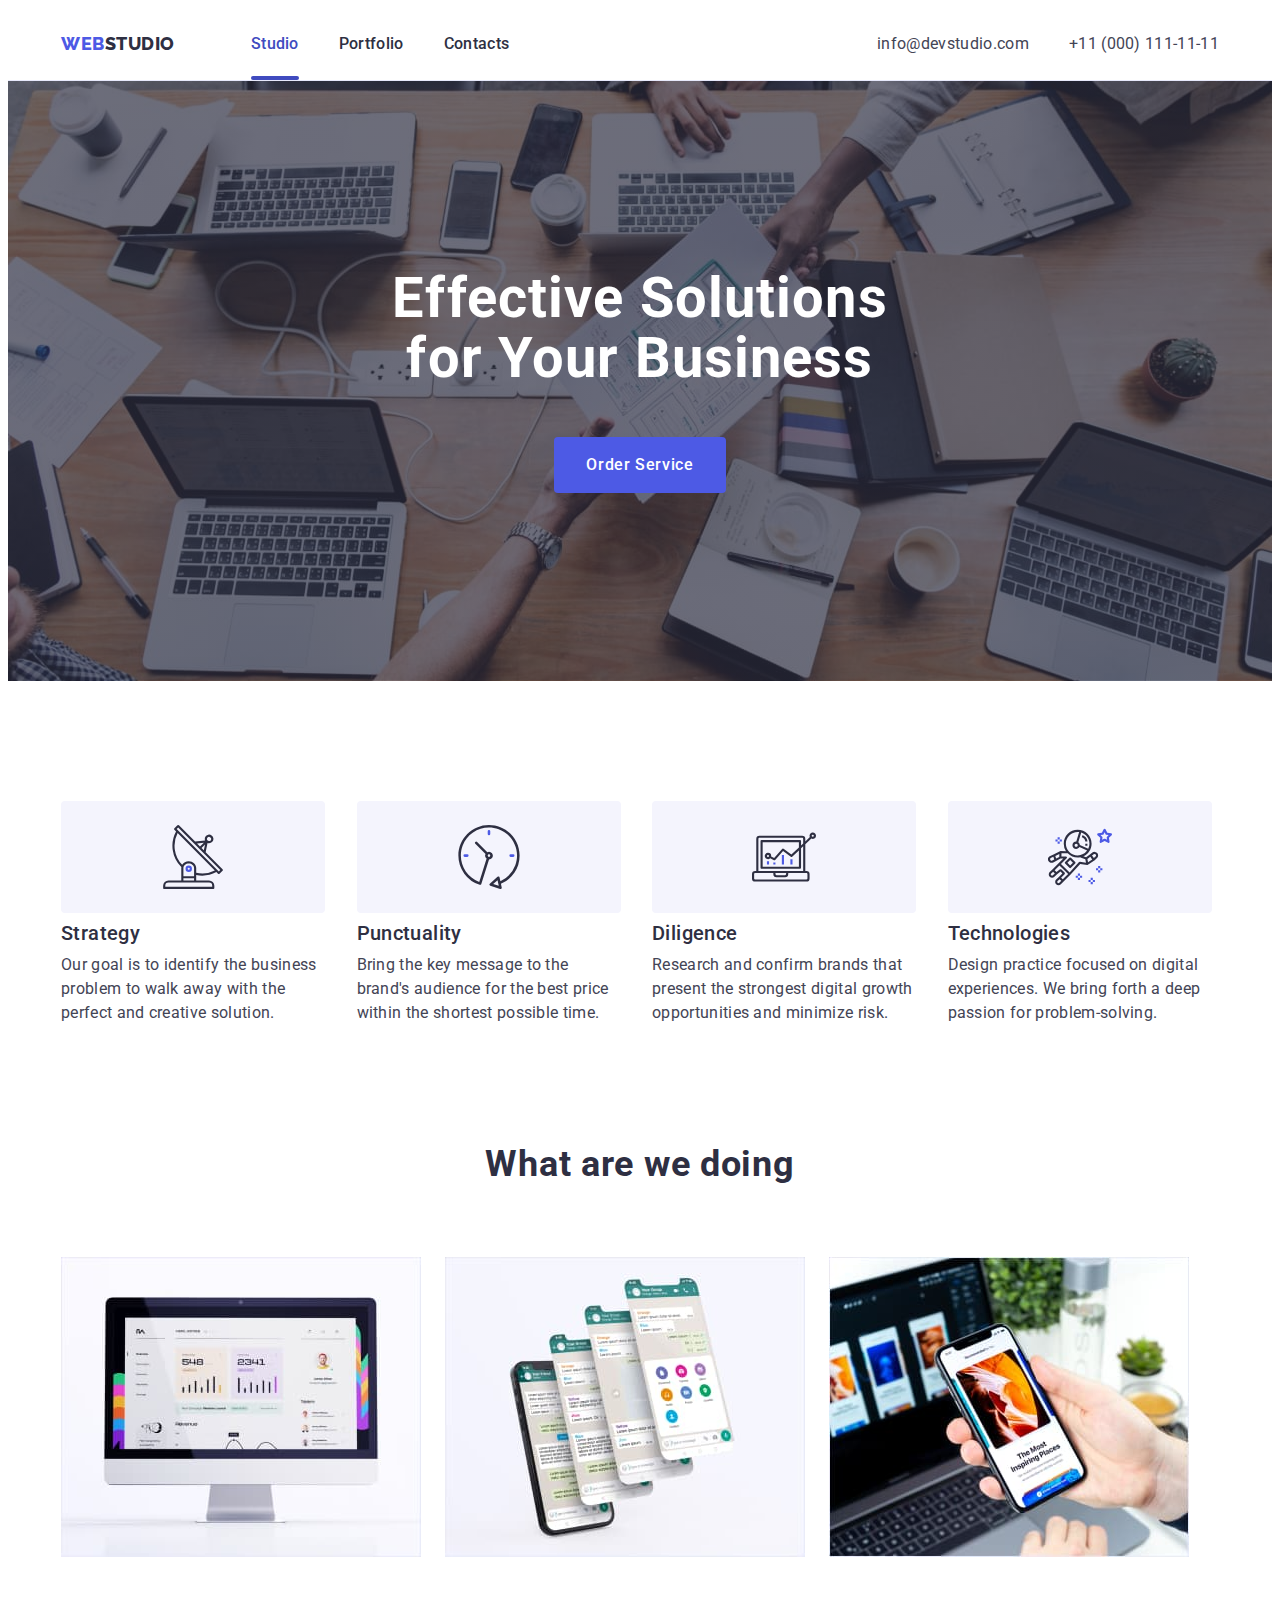
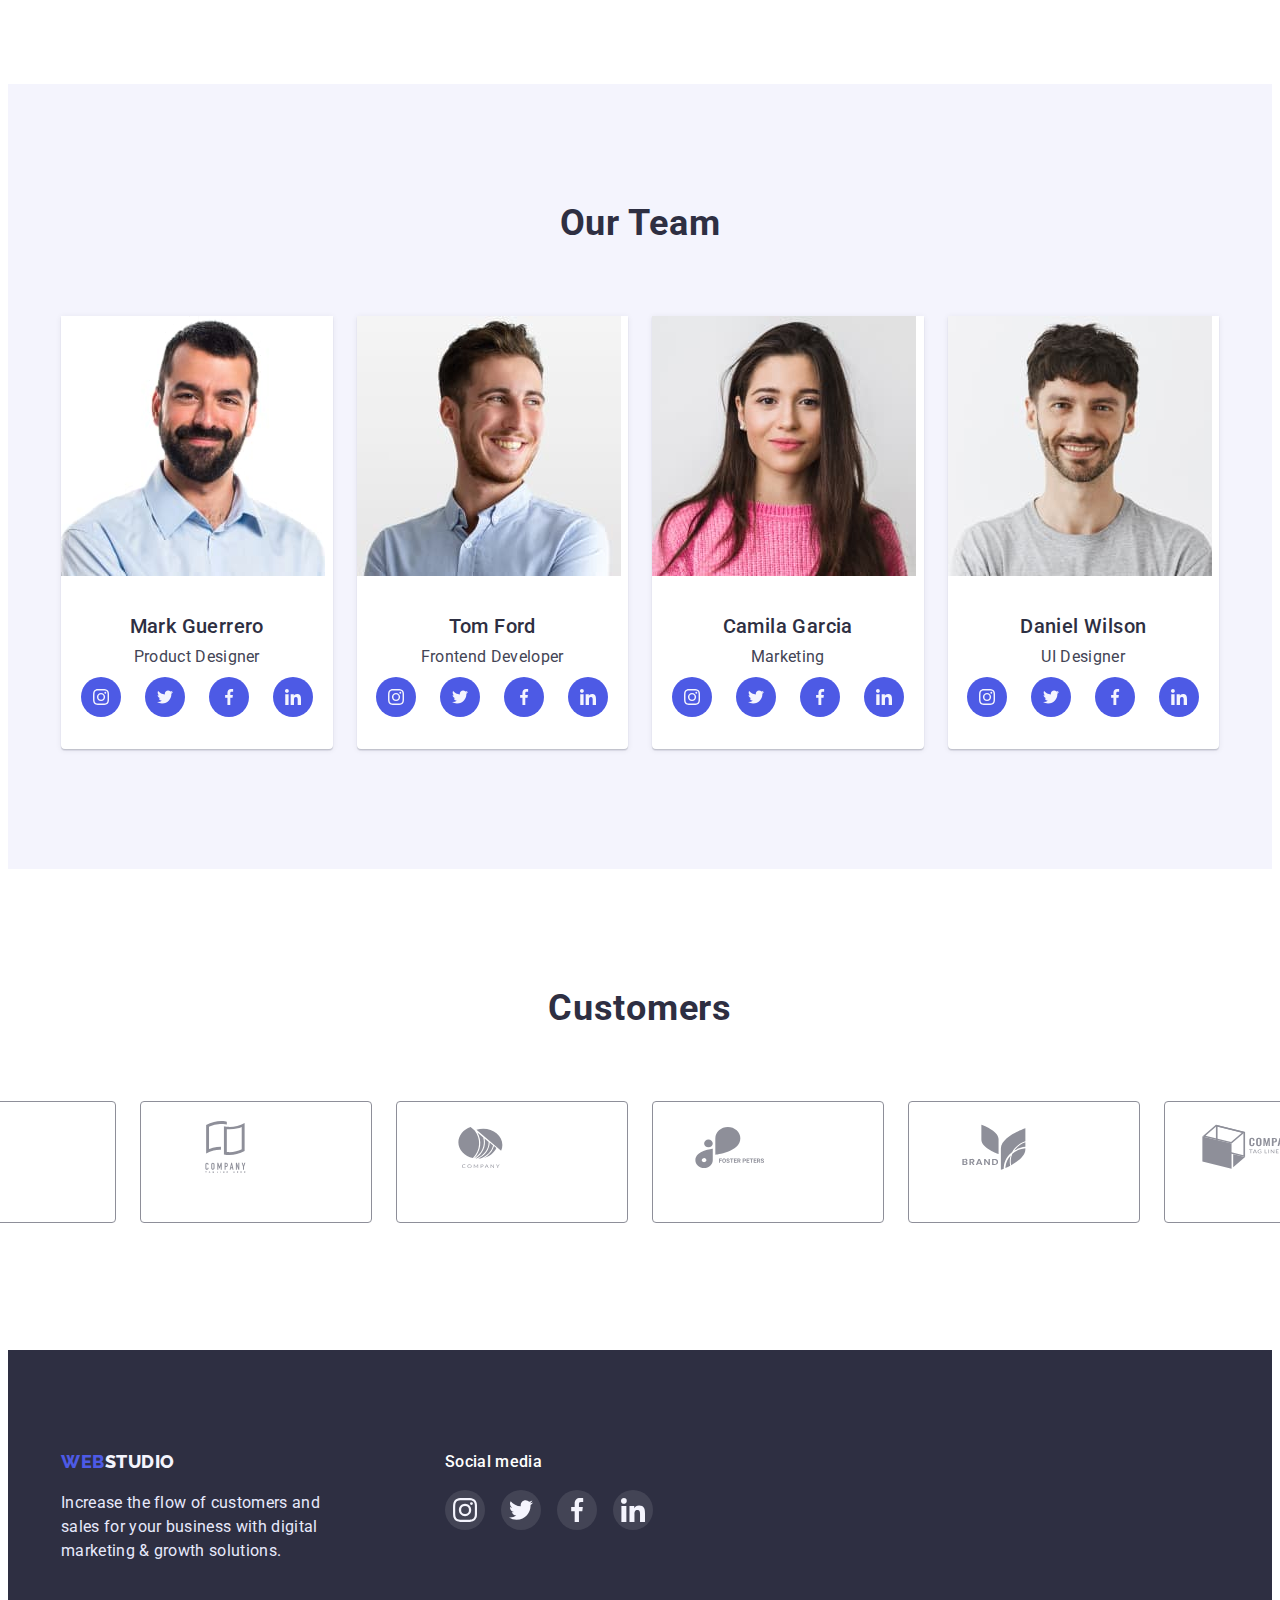
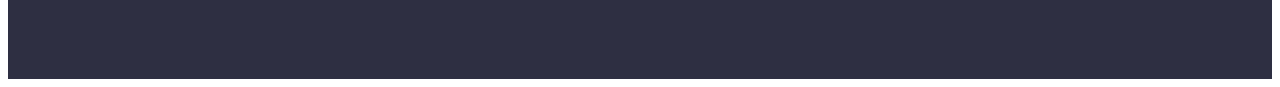
==== index.html @ 931ef860 "Initial commit" ====
<!DOCTYPE html>
<html lang="en">
<head>
    <meta charset="UTF-8">
    <meta http-equiv="X-UA-Compatible" content="IE=edge">
    <meta name="viewport" content="width=device-width, initial-scale=1.0">
    <title>WebStudio</title>
    <link rel="preconnect" href="https://fonts.googleapis.com">
    <link rel="preconnect" href="https://fonts.gstatic.com" crossorigin>
    <link href="https://fonts.googleapis.com/css2?family=Raleway:wght@700&family=Roboto:wght@400;500;700;900&display=swap" rel="stylesheet">
    <link rel="stylesheet" href="https://cdnjs.cloudflare.com/ajax/libs/modern-normalize/1.1.0/modern-normalize.min.css"
        integrity="sha512-wpPYUAdjBVSE4KJnH1VR1HeZfpl1ub8YT/NKx4PuQ5NmX2tKuGu6U/JRp5y+Y8XG2tV+wKQpNHVUX03MfMFn9Q=="
        crossorigin="anonymous" referrerpolicy="no-referrer" />
    <link rel="stylesheet" href="./css/styles.css">
</head>
<body>
    <header class="page-header">
        <div class="conteiner">
            <div class="header-conteiner">
                <nav class="header-nav">
                    <a href="./index.html" class="logo-first">WEB<span class="logo-second">STUDIO</span></a>
                    <ul class="navigation">
                        <li><a href="index.html" class="link current">Studio</a></li>
                        <li><a href="portfolio.html" class="link">Portfolio</a></li>
                        <li><a href="" class="link">Contacts</a></li>
                    </ul>
                </nav>
                <address>
                    <ul class="page-addres">
                        <li>
                            <a class="mail" href="mailto:info@devstudio.com" class="link"> info@devstudio.com </a>
                        </li>
                        <li>
                            <a class="mail" href="tel:+110001111111" class="link"> +11 (000) 111-11-11 </a>
                        </li>
                    </ul>
                </address>
            </div>
        </div>
    </header>
    <main>
        <section class="hero-image">
            <div class="conteiner">
                <div class="hero-conteiner">
                    <h1 class="page-logo"> Effective Solutions for Your Business </h1>
                    <button type="button" data-modal-open class="button-service"> Order Service </button>
                </div>
            </div>
        </section>
        <section class="section">
            <div class="conteiner">
                <h2 class="visually-hidden">Strategy</h2>
                <ul class="secondary-conteiner">
                    <li class="li-conteiner">
                        <div class="advantages-list">
                            <svg class="advantages-icon">
                                <use href="./images/icons.svg#icon-antenna"></use>
                            </svg>
                        </div>
                        <h3 class="text-s-too">Strategy</h3>
                        <p class="section-too-p">
                            Our goal is to identify the business problem to walk away with the perfect and creative solution.
                        </p>
                    </li>
                    <li class="li-conteiner">
                        <div class="advantages-list">
                            <svg class="advantages-icon">
                                <use href="./images/icons.svg#icon-clock"></use>
                            </svg>
                        </div>
                        <h3 class="text-s-too">Punctuality</h3>
                        <p class="section-too-p">
                            Bring the key message to the brand's audience for the best price within the shortest possible time.
                        </p>
                    </li>
                    <li class="li-conteiner">
                        <div class="advantages-list">
                            <svg class="advantages-icon">
                                <use href="./images/icons.svg#icon-diagram"></use>
                            </svg>
                        </div>
                        <h3 class="text-s-too">Diligence</h3>
                        <p class="section-too-p">
                            Research and confirm brands that present the strongest digital growth opportunities and minimize risk.
                        </p>
                    </li>
                    <li class="li-conteiner">
                        <div class="advantages-list">
                            <svg class="advantages-icon">
                                <use href="./images/icons.svg#icon-astronaut"></use>
                            </svg>
                        </div>
                        <h3 class="text-s-too">Technologies</h3>
                        <p class="section-too-p">
                            Design practice focused on digital experiences. We bring forth a deep passion for problem-solving.
                        </p>
                    </li>
                </ul>
            </div>
        </section>


        <section class="section padding-top-non">
            <div class="conteiner">
                <h2 class="page-waw-doing">What are we doing</h2>
                <ul class="foto-section">
                    <li class="img-sl"><img src="./images/img1.jpg" alt="computer" width="360" height="300"></li>
                    <li class="img-sl"><img src="./images/img2.jpg" alt="mobile software" width="360" height="300"></li>
                    <li class="img-sl"><img src="./images/img3.jpg" alt="smartfhone" width="360" height="300"></li>
                </ul>
            </div>
        </section>
        <section class="section pouring">
            <div class="conteiner">
                <h2 class="team">Our Team</h2>
                <ul class="team-conteiner">
                    <li class="team-item">
                        <img class="foto-tim-main-m" src="./images/img4.jpg" alt="Mark Guerrero" width="264" height="260">
                        <div class="employee">
                            <h3 class="piple">Mark Guerrero</h3>
                            <p class="paragraf-p">Product Designer</p>
                            <ul class="socials-lisst">
                                <li class="socials-item"><a class="socials-link" href="#"><svg class="socials-icon">
                                            <use href="./images/icons.svg#icon-instagram"></use>
                                        </svg></a></li>
                                <li class="socials-item"><a class="socials-link" href="#"><svg class="socials-icon">
                                            <use href="./images/icons.svg#icon-twitter"></use>
                                        </svg></a></li>
                                <li class="socials-item"><a class="socials-link" href="#"><svg class="socials-icon">
                                            <use href="./images/icons.svg#icon-facebook"></use>
                                        </svg></a></li>
                                <li class="socials-item"><a class="socials-link" href="#"><svg class="socials-icon">
                                            <use href="./images/icons.svg#icon-linkedin"></use>
                                        </svg></a></li>
                            </ul>
                        </div>
                    </li>
                    <li class="team-item">
                        <img class="foto-tim-main-m" src="./images/img5.jpg" alt="Tom Ford" width="264" height="260">
                        <div class="employee">
                            <h3 class="piple">Tom Ford</h3>
                            <p class="paragraf-p">Frontend Developer</p>
                            <ul class="socials-lisst">
                                <li class="socials-item"><a class="socials-link" href="#"><svg class="socials-icon">
                                            <use href="./images/icons.svg#icon-instagram"></use>
                                        </svg></a></li>
                                <li class="socials-item"><a class="socials-link" href="#"><svg class="socials-icon">
                                            <use href="./images/icons.svg#icon-twitter"></use>
                                        </svg></a></li>
                                <li class="socials-item"><a class="socials-link" href="#"><svg class="socials-icon">
                                            <use href="./images/icons.svg#icon-facebook"></use>
                                        </svg></a></li>
                                <li class="socials-item"><a class="socials-link" href="#"><svg class="socials-icon">
                                            <use href="./images/icons.svg#icon-linkedin"></use>
                                        </svg></a></li>
                            </ul>
                        </div>
                    </li>
                    <li class="team-item">
                        <img class="foto-tim-main-m" src="./images/img6.jpg" alt="Camila Garcia" width="264" height="260">
                        <div class="employee">
                            <h3 class="piple">Camila Garcia</h3>
                            <p class="paragraf-p">Marketing</p>
                            <ul class="socials-lisst">
                                <li class="socials-item"><a class="socials-link" href="#"><svg class="socials-icon">
                                            <use href="./images/icons.svg#icon-instagram"></use>
                                        </svg></a></li>
                                <li class="socials-item"><a class="socials-link" href="#"><svg class="socials-icon">
                                            <use href="./images/icons.svg#icon-twitter"></use>
                                        </svg></a></li>
                                <li class="socials-item"><a class="socials-link" href="#"><svg class="socials-icon">
                                            <use href="./images/icons.svg#icon-facebook"></use>
                                        </svg></a></li>
                                <li class="socials-item"><a class="socials-link" href="#"><svg class="socials-icon">
                                            <use href="./images/icons.svg#icon-linkedin"></use>
                                        </svg></a></li>
                            </ul>
                        </div>
                    </li>
                    <li class="team-item">
                        <img class="foto-tim-main-m" src="./images/img7.jpg" alt="Daniel Wilson" width="264" height="260">
                        <div class="employee">
                            <h3 class="piple">Daniel Wilson</h3>
                            <p class="paragraf-p">UI Designer</p>
                            <ul class="socials-lisst">
                                <li class="socials-item"><a class="socials-link" href="#"><svg class="socials-icon">
                                            <use href="./images/icons.svg#icon-instagram"></use>
                                        </svg></a></li>
                                <li class="socials-item"><a class="socials-link" href="#"><svg class="socials-icon">
                                            <use href="./images/icons.svg#icon-twitter"></use>
                                        </svg></a></li>
                                <li class="socials-item"><a class="socials-link" href="#"><svg class="socials-icon">
                                            <use href="./images/icons.svg#icon-facebook"></use>
                                        </svg></a></li>
                                <li class="socials-item"><a class="socials-link" href="#"><svg class="socials-icon">
                                            <use href="./images/icons.svg#icon-linkedin"></use>
                                        </svg></a></li>
                            </ul>
                        </div>
                    </li>
                </ul>
            </div>
        </section>
        <section>
            <div class="conteiner">
                <div class="customers-box">
                    <h2 class="customers">Customers</h2>
                    <ul class="customers-list">
                        <li class="customers-item"><a href="#" class="customers-link"><svg class="customers-icon">
                                    <use href="./images/icons.svg#icon-logo-client-1"></use>
                                </svg></a></li>
                        <li class="customers-item"><a class="customers-link" href="#"><svg class="customers-icon">
                                    <use href="./images/icons.svg#icon-logo-client-2"></use>
                                </svg></a></li>
                        <li class="customers-item"><a class="customers-link" href="#"><svg class="customers-icon">
                                    <use href="./images/icons.svg#icon-logo-client-3"></use>
                                </svg></a></li>
                        <li class="customers-item"><a class="customers-link" href="#"><svg class="customers-icon">
                                    <use href="./images/icons.svg#icon-logo-client-4"></use>
                                </svg></a></li>
                        <li class="customers-item"><a class="customers-link" href="#"><svg class="customers-icon">
                                    <use href="./images/icons.svg#icon-logo-client-5"></use>
                                </svg></a></li>
                        <li class="customers-item"><a class="customers-link" href="#"><svg class="customers-icon">
                                    <use href="./images/icons.svg#icon-logo-client-6"></use>
                                </svg></a></li>
                    </ul>
                </div>
            </div>
        </section>
    </main>
    <footer class="footer-fon">
        <div class="conteiner">
            <div class="footer-conteiner">
                <div class="footer-mar">
                    <a href="./index.html" class="logo-first">WEB<span class="logo-second-f">STUDIO</a>
                    <p class="footer-p">Increase the flow of customers and sales for your business with digital marketing & growth solutions.</p> 
                </div>
                <div>
                    <h2 class="footer-social-media">Social media</h2>
                    <ul class="footer-lisst">
                        <li class="footer-item"><a class="footer-socials-link" href="#">
                                <svg class="footer-socials-icon">
                                    <use href="./images/icons.svg#icon-instagram"></use>
                                </svg>
                            </a></li>
                        <li class="footer-item"><a class="footer-socials-link" href="#">
                                <svg class="footer-socials-icon">
                                    <use href="./images/icons.svg#icon-twitter"></use>
                                </svg></a></li>
                        <li class="footer-item"><a class="footer-socials-link" href="#"><svg
                                    class="footer-socials-icon">
                                    <use href="./images/icons.svg#icon-facebook"></use>
                                </svg></a></li>
                        <li class="footer-item"><a class="footer-socials-link" href="#"><svg
                                    class="footer-socials-icon">
                                    <use href="./images/icons.svg#icon-linkedin"></use>
                                </svg></a></li>
                    </ul>
                </div>
            </div>
        </div>
    </footer>
    <div class="beckdrop is-hidden" data-modal>
        <div class="modal">
            <button class="modal-close" type="button" data-modal-close><svg class="beckdrop-modal-icon">
                    <use href="./images/icons.svg#icon-close-black"></use></svg>
            </button>
        </div>
    </div>
    <script src="./js/modal.js"></script>
</body>

</html>
---- css/styles.css ----
:root {
    --color-primary: #434455;
    --color-primary-dark: #2e2f42;
    --clr-primary-inverted: #ffffff;
    --clr-background: #e5e5e5;
    --clr-background-dark: #f4f4fd;
    --color-button-off: #4d5ae5;
    --clr-button-on: #404bbf;
    --color-wiete-foo: #e7e9fc;
    --font-family-big: "Raleway";
    --color-customers: #8e8f99;    
  }
  body {
    font-family: "Roboto", sans-serif;
    font-size: 16px;
    line-height: 1.5;
    color: var(--clr-primary-inverted);
  }
  p, h1, h2, h3, h4 {
    
    margin: 0;
  }
  ul {
    margin: 0;
    padding: 0;
    list-style-type: none;
  }
  .conteiner {
    width: 100%;
    max-width: 1158px;
    margin: 0 auto;
    padding: 0 15px;
  }
  .header-conteiner {
    display: flex;
    align-items: center;
  }
  .visually-hidden {
    position: absolute;
    width: 1px;
    height: 1px;
    margin: -1px;
    border: 0;
    padding: 0;
    white-space: nowrap;
    clip-path: inset(100%);
    clip: rect(0 0 0 0);
    overflow: hidden;
  }
  .page-header {
    text-decoration: none;
    border-bottom: 1px solid var(--color-wiete-foo);
    
  }
  .header-conteiner {
    display: flex;
    align-items: center;
  }
  .header-nav {
    display: flex;
    align-items: center;
    flex-grow: 1;
    gap: 76px;
  }
  .navigation {
    display: flex;
    gap: 40px;
  }
  
  .section {
    padding: 120px 0;
  }
  .non-padding {
    padding-top: 0px;
  }
  .padding-top-non {
    padding-top: 0px;
  }
  .pouring {
    background-color: var(--clr-background-dark);
  }
  .secondary-conteiner {
    display: flex;
    gap: 24px;
  }
  .li-conteiner {
    flex-basis: calc((100% - 3 * 24px) / 4);
  }
  .navigation .link {
    font-weight: 500;
    font-size: 16px;
    line-height: 1.5;
    padding: 24px 0;
    letter-spacing: 0.02em;
    text-decoration: none;
    display: block;
    color: var(--color-primary-dark);
    position: relative;
    transition-property: color;
    transition-timing-function: cubic-bezier(0.4, 0, 0.2, 1);
    transition-duration: 250ms;
  }
  .current::after {
    position: absolute;
    bottom: 0;
    display: block;
    content: "";
    width: 100%;
    height: 4px;
    background: var(--clr-button-on);
    border-radius: 2px;
  }
  .navigation .link:hover,
  .navigation .link:focus {
    color: var(--clr-button-on);
    letter-spacing: 0.02em;
  }
  .navigation .link.current {
    color: var(--clr-button-on);
    letter-spacing: 0.02em;
  }
  .mail {
    font-size: 16px;
    line-height: 1.5;
    letter-spacing: 0.02em;
    text-decoration: none;
    font-style: normal;
    color: var(--color-primary);
    transition-property: color;
    transition-timing-function: cubic-bezier(0.4, 0, 0.2, 1);
    transition-duration: 250ms;
  }
  .mail:hover {
    color: var(--clr-button-on);
  }
  .page-addres {
    display: flex;
    gap: 40px;
    font-style: normal;
  }
  .page-addres {
    font-size: 16px;
    line-height: 1.5;
    letter-spacing: 0.02em;
    text-decoration: none;
    color: var(--color-primary-dark)
  }
  .page-addres .link {
    text-decoration: none;
    padding: 24px 0;
    display: block;
    color: var(--color-primary);
    letter-spacing: 0.02em;
    transition-property: color;
    transition-timing-function: cubic-bezier(0.4, 0, 0.2, 1);
    transition-duration: 250ms;
  }
  
  .page-addres .link:hover {
    color: var(--clr-button-on);
  }

  .page-addres .link:focus {
    color: var(--clr-button-on);
  }
  .logo-first {
    font-family: var(--font-family-big), sans-serif;
    font-weight: 800;
    font-size: 18px;
    line-height: 1.33;
    letter-spacing: 0.03em;
    text-decoration: none;
    color: var(--color-button-off);
  }
  .logo-second-f {
    color: var(--clr-background-dark);
    font-family: var(--font-family-big);
    letter-spacing: 0.03em;
  }
  .logo-second {
    color: var(--color-primary-dark);
  }
  .page-logo {
    font-size: 56px;
    line-height: 1.07;
    letter-spacing: 0.02em;
    color: var(--clr-primary-inverted);
    margin: 0 auto 48px;
    max-width: 496px;
    text-align: center;
  }
  .hero-image {
    background-image: linear-gradient(rgba(46, 47, 66, 0.7),
      rgba(46, 47, 66, 0.7)), url("../images/people-office.jpg");
    background-repeat: no-repeat;
    background-position: center;
    padding-top: 188px;
    padding-bottom: 188px;
    max-width: 1440px;
    margin: 0 auto;

  }
  .hero-conteiner {
    margin: 0 auto;
    text-align: center;
  }
  
  .button-service {
    font-weight: 500;
    letter-spacing: 0.04em;
    font-family: "Roboto";
    font-size: 16px;
    line-height: 1.5;
    color: var(--clr-primary-inverted);
    background-color: var(--color-button-off);
    cursor: pointer;
    padding: 16px 32px;
    border-radius: 4px;
    border: none;
    cursor: pointer;
    transition-property: background-color;
    transition-timing-function: cubic-bezier(0.4, 0, 0.2, 1);
    transition-duration: 250ms;
  }
  .button-service:hover {
    background-color: var(--clr-button-on);
  }
  .text-s-too {
    color: var(--color-primary-dark);
    font-weight: 500;
    font-size: 20px;
    line-height: 1.2;
    letter-spacing: 0.02em;
    margin-bottom: 8px;
  }
  
  .li-sekondery-conteiner {
    flex-basis: calc();
  }
  .section-too-p {
    color: var(--color-primary);
    font-size: 16px;
    line-height: 1.5;
    letter-spacing: 0.02em;
    width: 264px;
  }
  .page-waw-doing {
    font-size: 36px;
    text-align: center;
    line-height: 1.11;
    letter-spacing: 0.02em;
    color: var(--color-primary-dark);
    margin-bottom: 72px;
    padding-top: 0;
  }
  .section-background {
    background: var(--clr-background-dark);
  }
  .team {
    font-size: 36px;
    line-height: 1.11;
    text-align: center;
    letter-spacing: 0.02em;
    color: var(--color-primary-dark);
    margin-bottom: 72px;
  }
  .team-conteiner {
    display: flex;
    gap: 24px;
  }
  .team-item {
    flex-basis: calc((100% - 72px) / 4);
    background: var(--clr-primary-inverted);
    box-shadow: 0px 1px 6px rgba(46, 47, 66, 0.08), 0px 1px 1px rgba(46, 47, 66, 0.16), 0px 2px 1px rgba(46, 47, 66, 0.08);
    border-radius: 0px 0px 4px 4px;
  }
  .foto-section {
    display: flex;
    gap: 24px;
  }
  
  .foto-tim-main-m {
    background: url(man-with-laptop-presenting-something.jpg);
    mix-blend-mode: normal;
    
    flex: none;
    order: 0;
    flex-grow: 0;
  }
  .employee {
    padding-top: 32px;
    padding-bottom: 32px;
  }
  .piple {
    font-weight: 500;
    font-size: 20px;
    line-height: 1.11;
    letter-spacing: 0.02em;
    color:var(--color-primary-dark) ;
    text-align: center;
    margin-bottom: 8px;
  }
  .paragraf-p {
    font-size: 16px;
    line-height: 1.5;
    letter-spacing: 0.02em;
    color: var(--color-primary);
    text-align: center;
    margin-bottom: 8px;
  }

  .socials-lisst {
    display: flex;
    gap: 24px;
    justify-content: center;
  }
  .socials-item {
    width: 40px;
    height: 40px;
  }
  .socials-link {
    width: 100%;
    height: 100%;
    background-color: var(--color-button-off);
    display: flex;
    align-items: center;
    justify-content: center;
    fill: var(--clr-background-dark);
    border-radius: 50%;
    transition-property: background-color;
    transition-timing-function: cubic-bezier(0.4, 0, 0.2, 1);
    transition-duration: 250ms;
  }
  .socials-link:hover {
    background-color: var(--clr-button-on);
  }
  .socials-link:focus {
    background-color: var(--clr-button-on);
  }
  .socials-icon {
    width: 16px;
    height: 16px;
  }

  .footer-fon {
    background: var(--color-primary-dark);
    padding-top: 100px;
    padding-bottom: 100px;
  }
  .footer-conteiner {
    display: flex;
    gap: 120px;
  }
  .footer-mar {
    margin-bottom: 16px;
  }
  .footer-p {
    font-size: 16px;
    line-height: 1.5;
    letter-spacing: 0.02em;
    color: var(--color-wiete-foo);
    width: 264px;
    margin-top: 16px;
    margin-bottom: 0;
  }
  .footer-social-media {
    font-family: "Roboto";
    font-style: normal;
    font-weight: 500;
    font-size: 16px;
    line-height: 24px;
    color: var(--clr-primary-inverted);
    letter-spacing: 0.02em;
    margin-bottom: 16px;
  }
  
  .footer-lisst {
    display: flex;
    gap: 16px;
  }
  .footer-item {
    width: 40px;
    height: 40px;
  }
  .footer-socials-link {
    width: 100%;
    height: 100%;
    background: rgba(255, 255, 255, 0.1);
    display: flex;
    align-items: center;
    justify-content: center;
    fill: var(--clr-background-dark);
    border-radius: 50%;
    transition-property: background;
    transition-timing-function: cubic-bezier(0.4, 0, 0.2, 1);
    transition-duration: 250ms;
  }
  .footer-socials-link:hover,
  .footer-socials-link:focus {
    background: #31d0aa;
  }
  .footer-socials-icon {
    width: 24px;
    height: 24px;
  }
  /* PAGE 2 */
  .section-presentation {
    padding-bottom: 120px;
    padding-top: 96px;
  }
  .button-portfolio {
    display: flex;
    gap: 24px;
    justify-content: center;
    margin-bottom: 72px;
  }
  .section-button {
    padding-top: 96px;
  }
  .but-all {
    padding: 12px 24px;
    font-weight: 500;
    font-size: 16px;
    line-height: 1.5;
    letter-spacing: 0.04em;
    color: var(--color-button-off);
    background: var(--clr-background-dark);
    border: 1px solid var(--color-wiete-foo);
    border-radius: 4px;
  }
  .but-all:hover {
    box-shadow: 0px 3px 1px rgba(0, 0, 0, 0.1), 0px 2px 1px rgba(0, 0, 0, 0.08),
      0px 2px 2px rgba(0, 0, 0, 0.12);
    border-radius: 4px;
    background: var(--clr-button-on);
    color: var(--clr-primary-inverted);
    font-weight: 500;
    font-size: 16px;
    line-height: 1.5;
    letter-spacing: 0.04em;
    cursor: pointer;
  }
  .but {
    font-size: 16px;
    font-weight: 500;
    line-height: 1.5;
    letter-spacing: 0.04em;
    color: var(--color-button-off);
    background: var(--clr-background-dark);
    border: 1px solid var(--color-wiete-foo);
    border-radius: 4px;
    padding: 12px 24px;
    font-family: "Roboto";
    transition-property: background, color;
    transition-timing-function: cubic-bezier(0.4, 0, 0.2, 1);
    transition-duration: 250ms;
  }
  .but:hover {
    background: var(--clr-button-on);
    color: var(--clr-primary-inverted);
    border: 1px solid var(--color-wiete-foo);
    border-radius: 4px;
    cursor: pointer;
    font-size: 16px;
    line-height: 1.5;
    letter-spacing: 0.04em;
    box-shadow: 0px 3px 2px rgba(0, 0, 0, 0.1);
    font-family: "Roboto";
  }
  .but:focus {
    background: var(--clr-button-on);
    color: var(--clr-primary-inverted);
    border: 1px solid var(--color-wiete-foo);
    border-radius: 4px;
    cursor: pointer;
    font-size: 16px;
    line-height: 1.5;
    letter-spacing: 0.04em;
    box-shadow: 0px 3px 2px rgba(0, 0, 0, 0.1);
    font-family: "Roboto";
  }
  .but-app {
    background: var(--clr-background-dark);
    font-weight: 500;
    font-size: 16px;
    line-height: 1.5;
    letter-spacing: 0.04em;
    color: var(--color-button-off);
    border: 1px solid var(--color-wiete-foo);
    border-radius: 4px;
    flex: none;
    order: 2;
    flex-grow: 0;
  }
  .but-app:hover {
    border: 1px solid var(--color-wiete-foo);
    border-radius: 4px;
    background: var(--clr-button-on);
    color: var(--clr-primary-inverted);
    flex: none;
    order: 2;
    cursor: pointer;
    font-weight: 500;
    font-size: 16px;
    line-height: 1.5;
    letter-spacing: 0.04em;
  }
  .but-desing {
    letter-spacing: 0.04em;
    color: var(--color-button-off);
    background: var(--clr-background-dark);
    font-weight: 500;
    font-size: 16px;
    line-height: 1.5;
    letter-spacing: 0.04em;
    border: 1px solid var(--color-wiete-foo);
    border-radius: 4px;
    flex: none;
    order: 3;
  }
  .but-desing:hover {
    border: 1px solid var(--color-wiete-foo);
    border-radius: 4px;
  
    background: var(--clr-button-on);
    color: var(--clr-primary-inverted);
    cursor: pointer;
    font-weight: 500;
    font-size: 16px;
    line-height: 1.5;
    letter-spacing: 0.04em;
  }
  .but-marketing {
    background: var(--clr-background-dark);
    border: 1px solid var(--color-wiete-foo);
    border-radius: 4px;
    color: var(--color-button-off);
    font-weight: 500;
    font-size: 16px;
    line-height: 1.5;
    letter-spacing: 0.04em;
    order: 4;
  }
  .but-marketing:hover {
    border: 1px solid var(--color-wiete-foo);
    border-radius: 4px;
    background: var(--clr-button-on);
    color: var(--clr-primary-inverted);
    cursor: pointer;
    font-weight: 500;
    font-size: 16px;
    line-height: 1.5;
    letter-spacing: 0.04em;
  }
  .name-info {
    flex-basis: calc((100% - 48px) / 3);
  }
  .service-conteiner {
    display: flex;
    flex-wrap: wrap;
    gap: 48px 24px;
  }
  
  .text-name {
    font-weight: 500;
    font-size: 20px;
    line-height: 1.2;
    letter-spacing: 0.02em;
    color: var(--color-primary-dark);
    margin-bottom: 8px;
  }
  .border-text {
    border: 1px solid var(--color-wiete-foo);
    border-top: none;
    padding-left: 16px;
    padding-top: 32px;
    padding-bottom: 32px;
    gap: 8px;
  }
  
  .paragraf-portfolio {
    font-size: 16px;
    line-height: 1.5;
    letter-spacing: 0.02em;
    color: var(--color-primary);
  }  
  .portfolio-img { 
    display: flex;
    flex-direction: column;
    text-decoration: none;
  }
  
  .portfolio-link {
    display: block;
    text-decoration: none;
    transition-property: box-shadow;    
    transition-timing-function: cubic-bezier(0.4, 0, 0.2, 1);
    transition-duration: 250ms;
  }
  
  .portfolio-link:hover {
  box-shadow: 0px 1px 6px rgba(46, 47, 66, 0.08),
  0px 1px 1px rgba(46, 47, 66, 0.16), 0px 2px 1px rgba(46, 47, 66, 0.08);
  }

  .portfolio-link:hover 
  .foto-portfolio {
    display: block;
    max-width: 100%;
    height: auto;
  }

  .overlej-image {
    position: relative;
    overflow: hidden;
    
  }
  .overlej-info {
    position: absolute;
    top: 0;
    left: 0;
    width: 100%;
    height: 100%;
    background: var(--color-button-off);
    transform: translateY(100%);
    transition: transform 250ms cubic-bezier(0.4, 0, 0.2, 1);
  }
  .portfolio-link:hover .overlej-info {
    transform: translateY(0);
    transition: transform 250ms cubic-bezier(0.4, 0, 0.2, 1);
    
  }
  .portfolio-link:focus .overlej-info {
    transform: translateY(0);
    transition: transform 250ms cubic-bezier(0.4, 0, 0.2, 1);
  }
  .overlej-paragraf {
    font-size: 16px;
    line-height: 1.4;
    padding: 40px 32px 170px 32px;
    letter-spacing: 0.02em;  
    color: var(--clr-background-dark);
  }


  .advantages-list {
    width: 264px;
    height: 112px;
    background: var(--clr-background-dark);
    border-radius: 4px;
    margin-bottom: 8px;
    fill: var(--color-primary-dark);
    display: flex;
    align-items: center;
    justify-content: center;
  }
  
  .advantages-icon {
    width: 64px;
    height: 64px;
  }
  .advantages {
    width: 264px;
    height: 112px;
    background: var(--clr-background-dark);
    border-radius: 4px;
    padding-bottom: 8px;
  }
  .advantages-link {
    width: 100%;
    height: 100%;
    fill: var(--color-primary-dark);
    display: flex;
    align-items: center;
    justify-content: center;
  }
  .advantages-icon-antena {
    width: 59.72px;
    height: 64px;
  }
  .advantages-icon-clock {
    width: 61.22px;
    height: 64px;
  }
  .advantages-icon-diagram {
    width: 64px;
    height: 49.09px;
  }
  .advantages-icon-astronaut {
    width: 50.13px;
    height: 55.46px;
  }

  .customers-box {
    padding-top: 120px;
    padding-bottom: 120px;
  }
  .customers {
    text-align: center;  
    letter-spacing: 0.02em;
    font-size: 36px;
    line-height: 1.1;  
    margin-bottom: 72px;
    color: var(--color-primary-dark);
  }
  .customers-list {
    display: flex;
    gap: 24px;
    justify-content: center;
  }
  customers-item {
    width: 168px;
    height: 88px;    
  }
  .customers-item .customers-link {
    display: inline-block;
    width: 168px;
    height: 88px;
    padding: 16px 31px;
    border: 1px solid var(--color-customers);
    border-radius: 4px;
    color: var(--color-customers);
    transition-property: border-color, color;
    transition-duration: 250ms;
    transition-timing-function: cubic-bezier(0.4, 0, 0.2, 1);
  }
  .customers-item .customers-link:hover,
  .customers-item .customers-link:focus {
    border-color: var(--clr-button-on);
    color: var(--clr-button-on);
  }
  .customers-icon {
    display: block;
    width: 104px;
    height: 56px;
    fill: currentColor;    
  }
  customers-link {
    width: 100%;
    height: 100%;
    display: flex;
    align-items: center;
    justify-content: center;
    fill: var(--color-customers);
    border: 1px solid var(--color-customers);
    border-radius: 4px;
    color: var(--color-customers);
    transition-property: fill, border;
    transition-timing-function: cubic-bezier(0.4, 0, 0.2, 1);
    transition-duration: 250ms;
  }
  
  customers-link:hover,
  customers-link:focus {
    fill: var(--clr-button-on);
    border: 1px solid var(--clr-button-on);    
  }
  customers-icon {
    width: 104px;
    height: 56px;
    fill: currentColor;
  }
  
  customers-icon:hover,
  customers-icon:focus {
    fill: var(--clr-button-on);
    
    
  }
  .beckdrop {
    position: fixed;
    top: 0;
    left: 0;
    display: flex;
    align-items: center;
    justify-content: center;
    width: 100%;
    height: 100%;
    background-color: rgba(46, 47, 66, 0.4);
    padding: 20px 0px;
    transition: opacity 250ms cubic-bezier(0.4, 0, 0.2, 1),
      visibility 250ms cubic-bezier(0.4, 0, 0.2, 1);
  }
  .beckdrop.is-hidden {
    opacity: 0;
    visibility: hidden;
    pointer-events: none;
  }
  .modal {
    position: relative;
    width: 408px;
    height: 576px;
    max-width: 100%;
    max-height: 100%;
    background-color: var(--clr-background);
  }
  .beckdrop-modal-icon {
    width: 8px;
    height: 8px;
  }
  .modal-close {
    position: absolute;
    top: 24px;
    right: 24px;
    width: 24px;
    height: 24px;
    background: var(--color-wiete-foo);
    border: 1px solid rgba(0, 0, 0, 0.1);
    border-radius: 50%;
    display: flex;
    align-items: center;
    justify-content: center;
    transition-property: background, fill, cursor;
    transition-timing-function: cubic-bezier(0.4, 0, 0.2, 1);
    transition-duration: 250ms;
  }
  .modal-close:hover {
    background: var(--clr-button-on);
    fill: var(--clr-background);
    cursor: pointer;
  }
  .modal-close:focus {
    background: var(--clr-button-on);
    fill: var(--clr-background);
    cursor: pointer;
  }
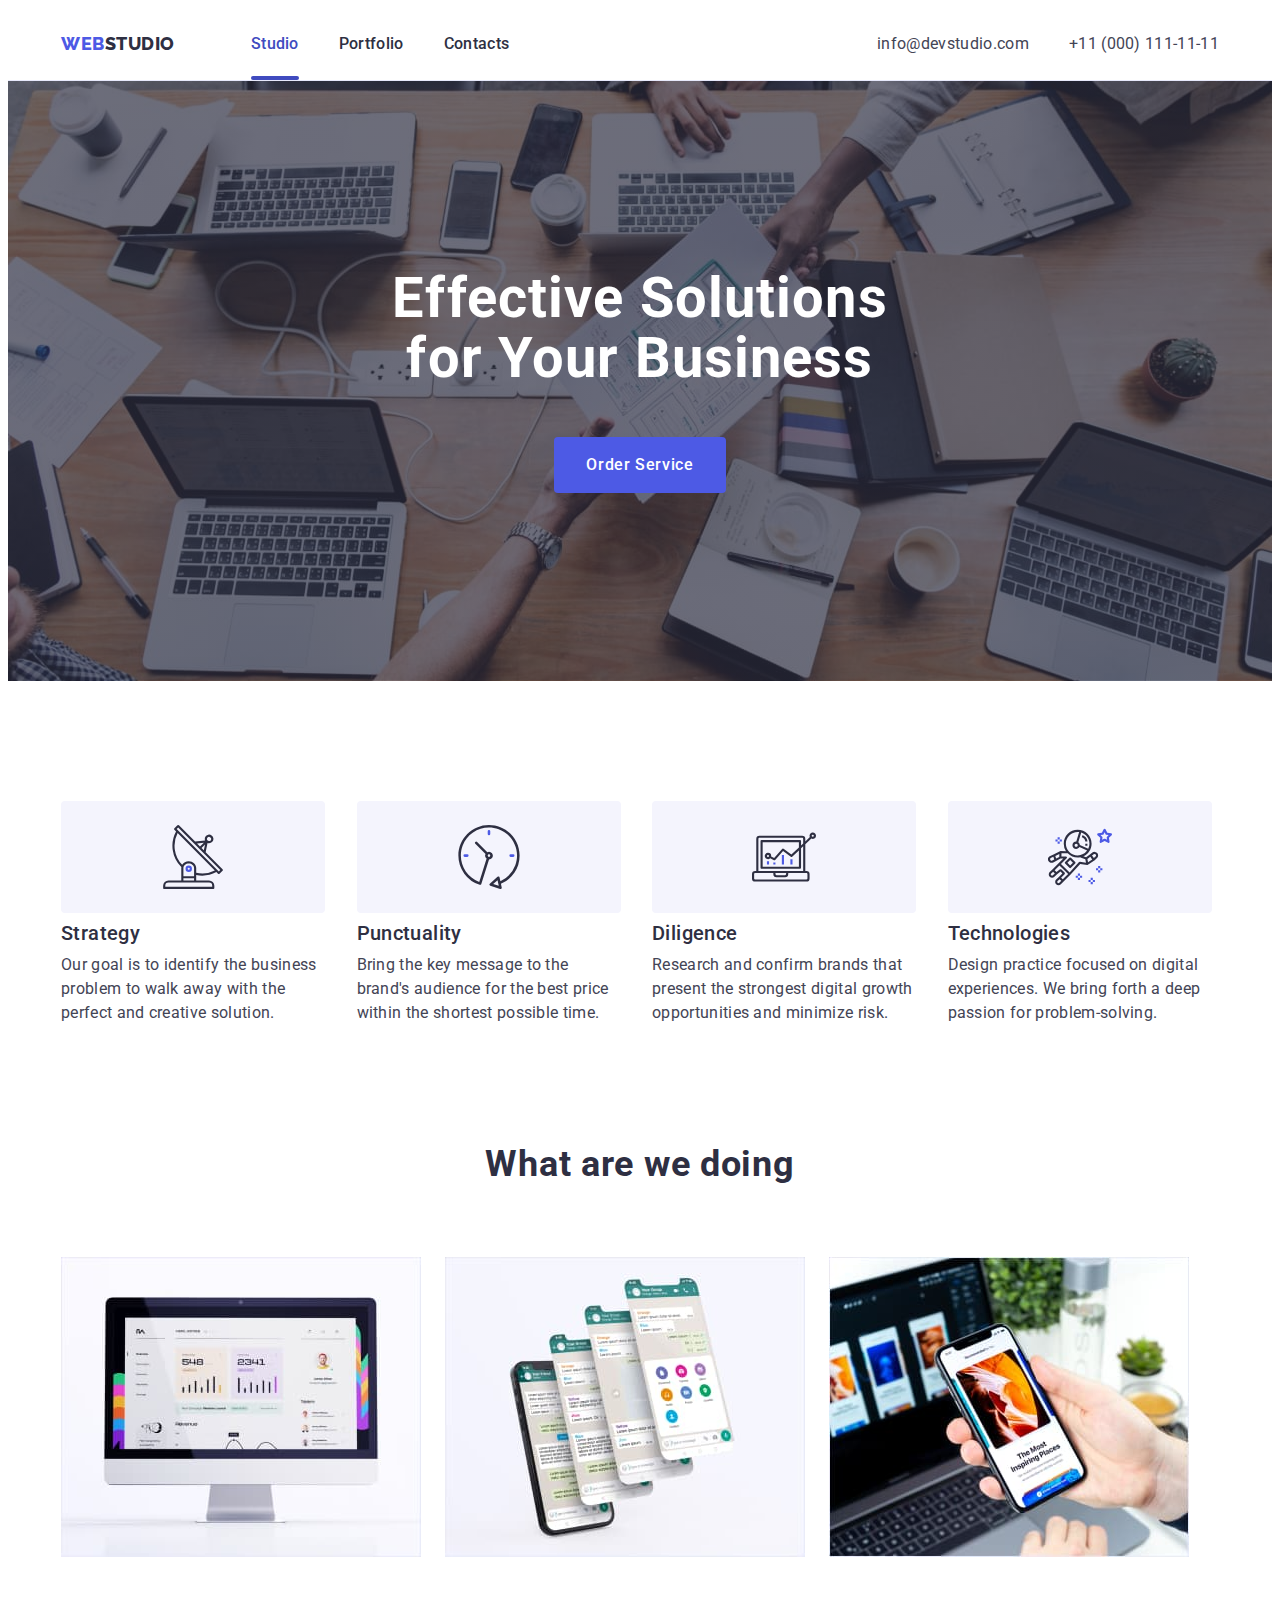
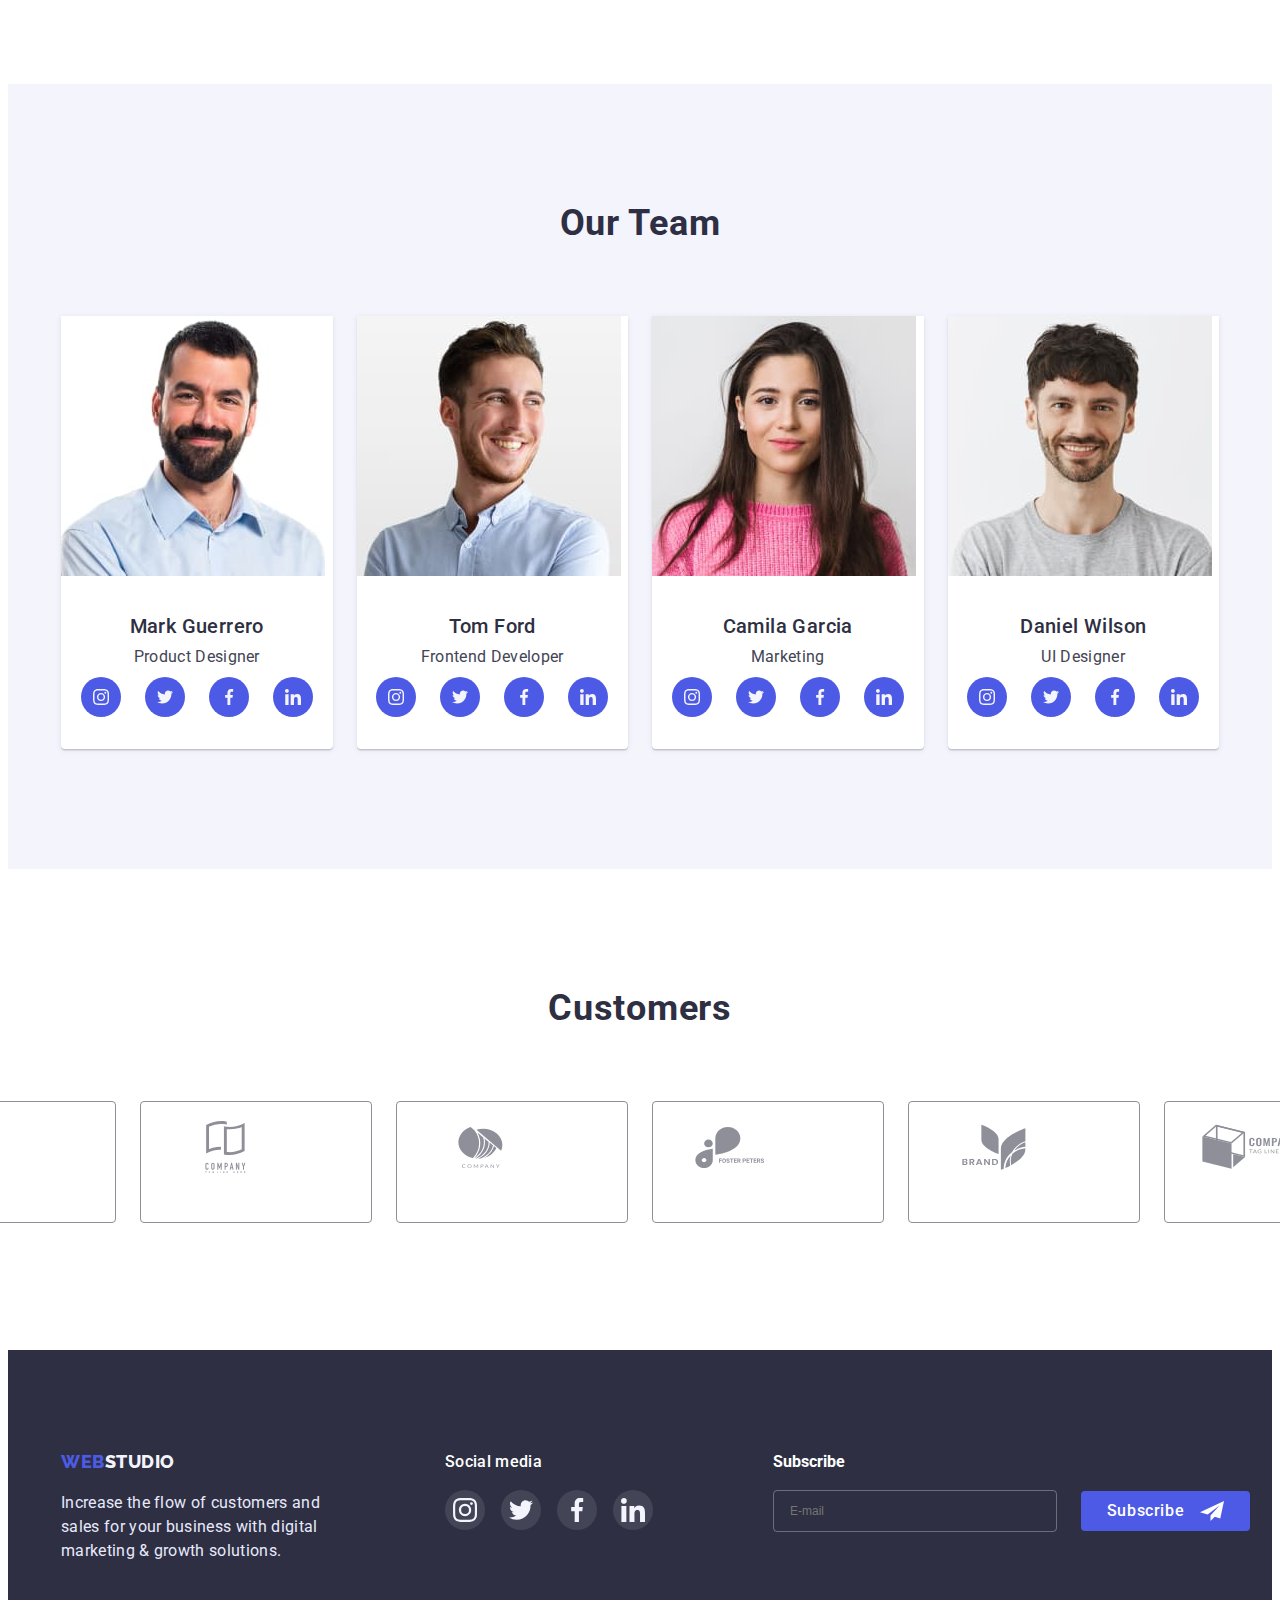
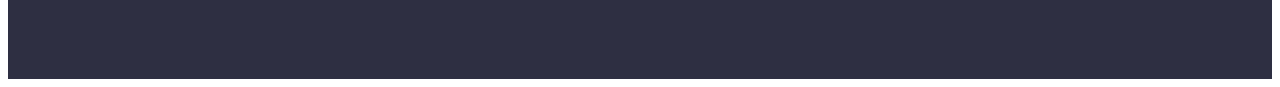
==== commit eca31bc2: "update styles css" ====
--- a/index.html
+++ b/index.html
@@ -258,6 +258,22 @@
                                 </svg></a></li>
                     </ul>
                 </div>
+                <form action="#" class="subscribe-form">
+                    <h3 class="title footer-form-title">Subscribe</h3>
+                    <div class="subscribe-field">
+                        <label for="email" class="subscribe-field">
+                            <input type="mail" name="email" id="email" placeholder="E-mail" class="mail-input">
+                        </label>
+                        <button type="submit" class=" button-service subscribe-button">
+                            Subscribe
+                            <svg class="subscribe-icon">
+                                <use href="./images/icons.svg#icon-subscribe"></use>
+                            </svg>
+                        
+                        </button>
+                    </div>
+                    
+                </form>
             </div>
         </div>
     </footer>
@@ -266,6 +282,40 @@
             <button class="modal-close" type="button" data-modal-close><svg class="beckdrop-modal-icon">
                     <use href="./images/icons.svg#icon-close-black"></use></svg>
             </button>
+            <form action="#" class="modal-form" autocomplete="off">
+                <p class="form-description">Leave your contacts and we will call you back</p>
+                    <label class="modal-label">Name
+                        <input type="text" name="name" class="form-input" required>
+                        <svg class="input-icon">
+                             <use href="./images/icons.svg#icon-person"></use>
+                        </svg>
+                    </label>
+                    <label class="modal-label">Phone
+                        <input type="number" name="phone" class="form-input" placeholder=" " required>
+                         <svg class="input-icon">
+                             <use href="./images/icons.svg#icon-phone"></use>
+                        </svg>
+                    </label>
+                    <label class="modal-label">Email
+                        <input type="email" name="mail" class="form-input" required>
+                         <svg class="input-icon">
+                            <use href="./images/icons.svg#icon-email"></use>
+                        </svg>
+                    </label>
+                    <label class="modal-label textarea-label ">Comment
+                        <textarea  name="comment" class="form-input textarea" placeholder="Text Input" rows="7"></textarea>
+                    </label>
+                    <label class="modal-checkbox">
+                    <input type="checkbox" name="checkbox" class="checkbox">
+                        <svg class="click-icon">
+                            <use href="./images/icons.svg#icon-click"></use>
+                        </svg>
+                        I accept the terms and conditions of the <a href="#">Privacy Policy</a>
+                </label>
+                <div class="form-button">
+                    <button type="submit" class="button-service">Send</button>
+                </div>
+            </form>
         </div>
     </div>
     <script src="./js/modal.js"></script>
--- a/css/styles.css
+++ b/css/styles.css
@@ -15,7 +15,7 @@
     font-family: "Roboto", sans-serif;
     font-size: 16px;
     line-height: 1.5;
-    color: var(--clr-primary-inverted);
+    color: var(--color-primary);
   }
   p, h1, h2, h3, h4 {
     
@@ -222,6 +222,7 @@
     transition-property: background-color;
     transition-timing-function: cubic-bezier(0.4, 0, 0.2, 1);
     transition-duration: 250ms;
+    min-width: 169px;
   }
   .button-service:hover {
     background-color: var(--clr-button-on);
@@ -793,7 +794,11 @@
     height: 576px;
     max-width: 100%;
     max-height: 100%;
-    background-color: var(--clr-background);
+    background-color: var(--clr-primary-inverted);
+    transition-property: opacity, transform, background-color, visibility;
+    transition-duration: 250ms;
+    transition-timing-function: cubic-bezier(0.4, 0, 0.2, 1);
+    padding: 72px 24px 24px 24px;
   }
   .beckdrop-modal-icon {
     width: 8px;
@@ -825,4 +830,160 @@
     fill: var(--clr-background);
     cursor: pointer;
   }
-  
+  .close-button .close-icon{
+    display: block;
+    width: 8px;
+    height: 8px;
+    fill: currentColor;
+    margin: 0;
+    position: absolute;
+    top: 50%;
+    left: 50%;
+    transform: translate(-50%, -50%);     
+  }
+
+  .form-description{
+    margin-bottom: 16px;
+    text-align: center;
+    line-height: 1.5;
+}
+
+.modal-label{
+    max-width: 360px;
+    display: flex;
+    flex-direction: column;
+    gap:4px;
+    color:var(--color-customers);
+    font-size: 12px;
+    line-height: 1.16;
+    position: relative;
+    margin-bottom: 8px;
+    height: 58px;
+
+
+}
+.form-input{
+    border: 1px solid rgba(33, 33, 33, 0.2);
+    border-radius: 4px;
+    padding-left: 16px;
+    padding-top:8px;
+    padding-bottom: 8px;
+    transition-property: color, border;
+    transition-duration: 250ms;
+    transition-timing-function: cubic-bezier(0.4, 0, 0.2, 1);
+    outline: 0px;
+    color: var(--color-primary-dark);
+    padding-left: 38px;
+    
+    
+
+}
+.form-input:focus-visible, .form-input:focus{
+    border: 1px solid var(--color-button-off) ;
+    color: var(--color-button-off);
+    
+}
+
+.input-icon{
+    width: 18px;
+    height: 24px;
+    position: absolute;
+    top: 21px;
+    left: 16px;
+    
+    display: inline-block;
+    fill: var(--color-primary-dark);
+    transition-property: fill;
+    transition-duration: 250ms;
+    transition-timing-function: cubic-bezier(0.4, 0, 0.2, 1);
+}
+.form-input:focus-visible + .input-icon,
+.form-input:focus + .input-icon {
+    fill: var(--color-button-off);
+
+}
+.textarea-label{
+    height: 138px;
+}
+.textarea{
+    resize: none;
+    padding-left: 16px;
+    height: 120px;
+}
+.textarea:placeholder {
+    color: rgb(117, 117, 117, 0.5)
+}
+.modal-checkbox{
+    display: block;
+    margin-bottom: 24px;
+    margin-top: 16px;
+    font-size: 12px;
+    position: relative;
+    padding-left: 24px;
+}
+.form-button{
+    text-align: center;
+}
+.checkbox{
+    appearance: none;
+    -webkit-appearance: none;
+    -moz-appearance: none;
+}
+
+.click-icon{
+    display: inline-block;
+    width: 16px;
+    height: 16px;
+    background-color: #fff;
+    fill: #fff;
+    position: absolute;
+    top: -1px;
+    left: 0px;
+    border: 1.25px solid var(--color-primary-dark);
+    border-radius: 2px;
+    transition-property: fill, border, background-color;
+    transition-duration: 250ms;
+    transition-timing-function: cubic-bezier(0.4, 0, 0.2, 1);
+}
+.checkbox:checked + .click-icon{
+    background-color: var(--clr-button-on);
+    fill: #fff;
+    border: none;
+}
+
+
+.subscribe-icon{
+  width: 24px;
+  height: 24px;
+  fill: currentColor;
+}
+.subscribe-button{
+  padding: 8px 24px;
+  display: flex;
+  gap: 16px;
+  justify-content: center;
+  align-items: center;
+}
+.mail-input{
+  width: 264px;
+  padding-left: 16px;
+  padding-top: 8px;
+  padding-bottom: 8px;
+  font-size: 12px;
+  line-height: 2;
+  background-color: transparent;
+  color: var(--color-wiete-foo);
+  border: 1px solid rgba(255, 255, 255, 0.3);
+  border-radius: 4px;
+}
+.subscribe-field{
+  display: flex;
+  align-items: center;
+  gap: 24px;
+}
+.footer-form-title{
+  font-size: 16px;
+  margin-bottom: 16px;
+  line-height: 1.5;
+  color: var(--clr-primary-inverted)
+}
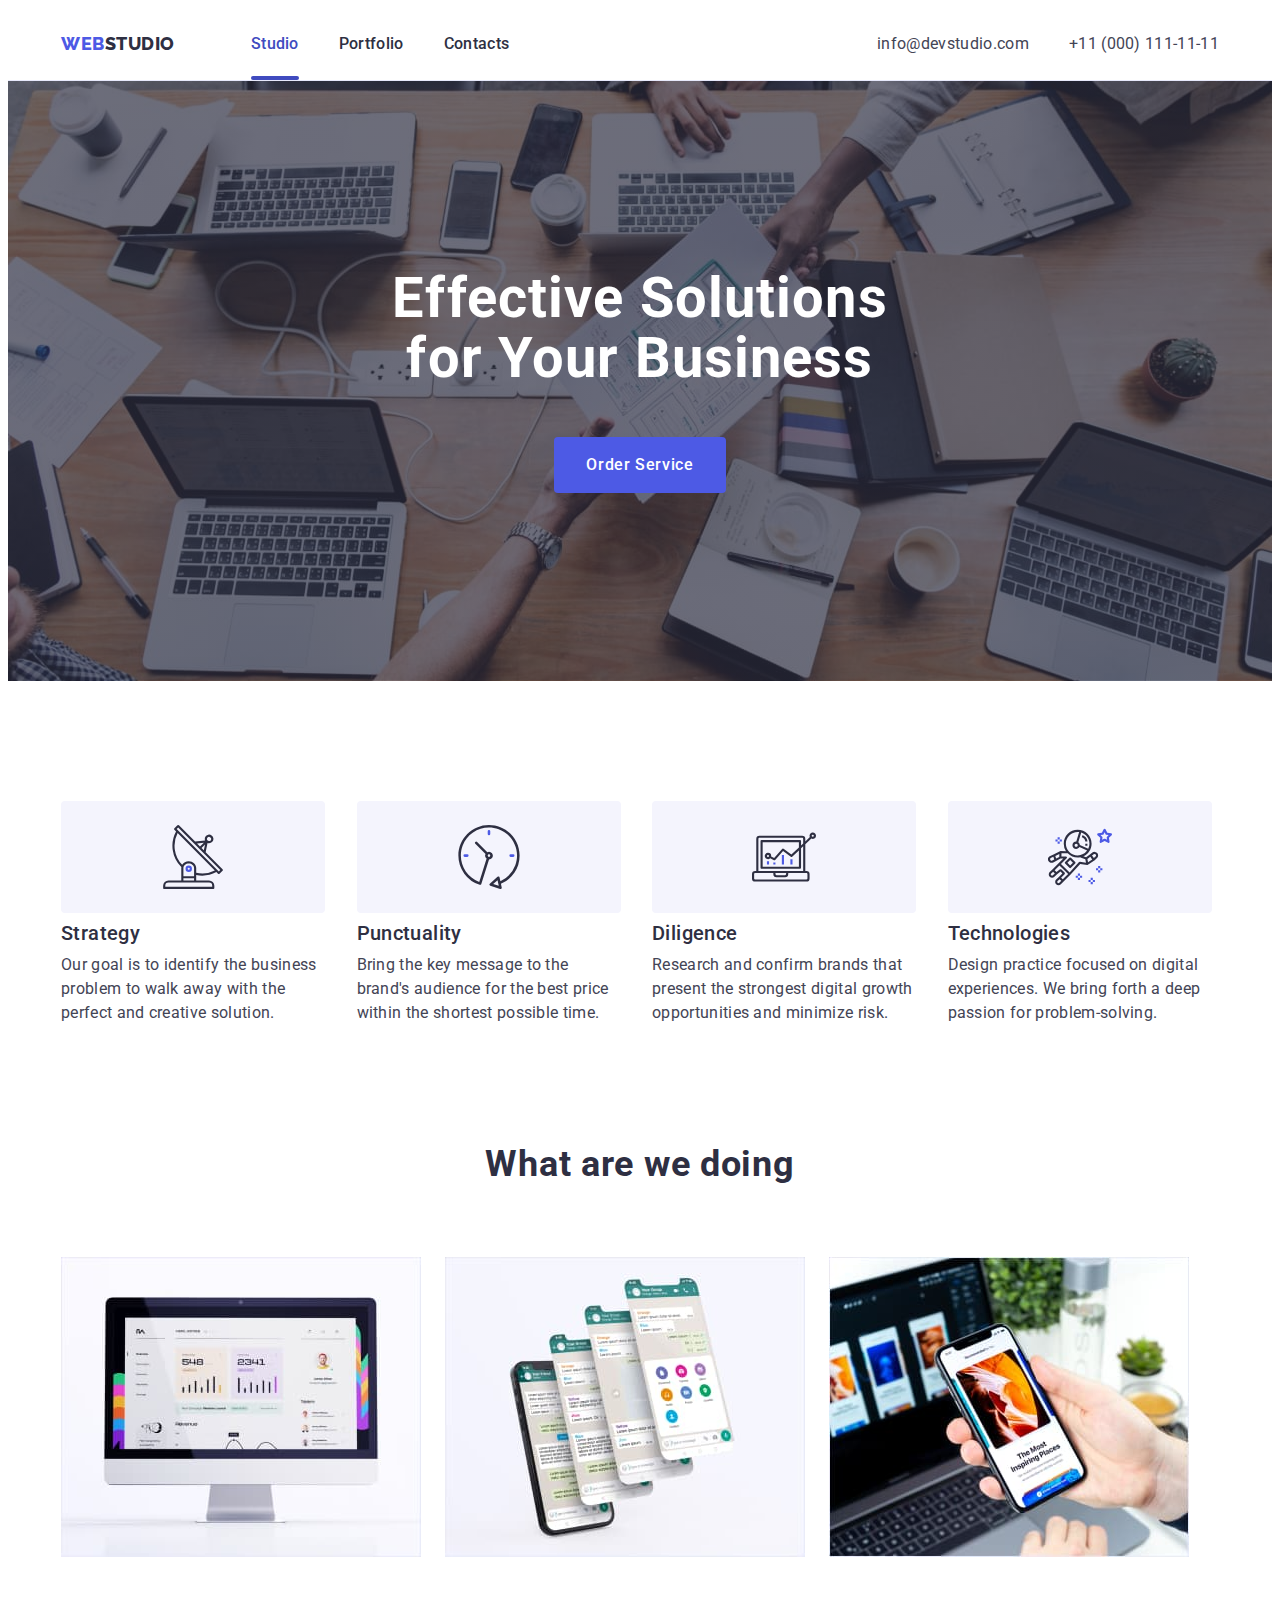
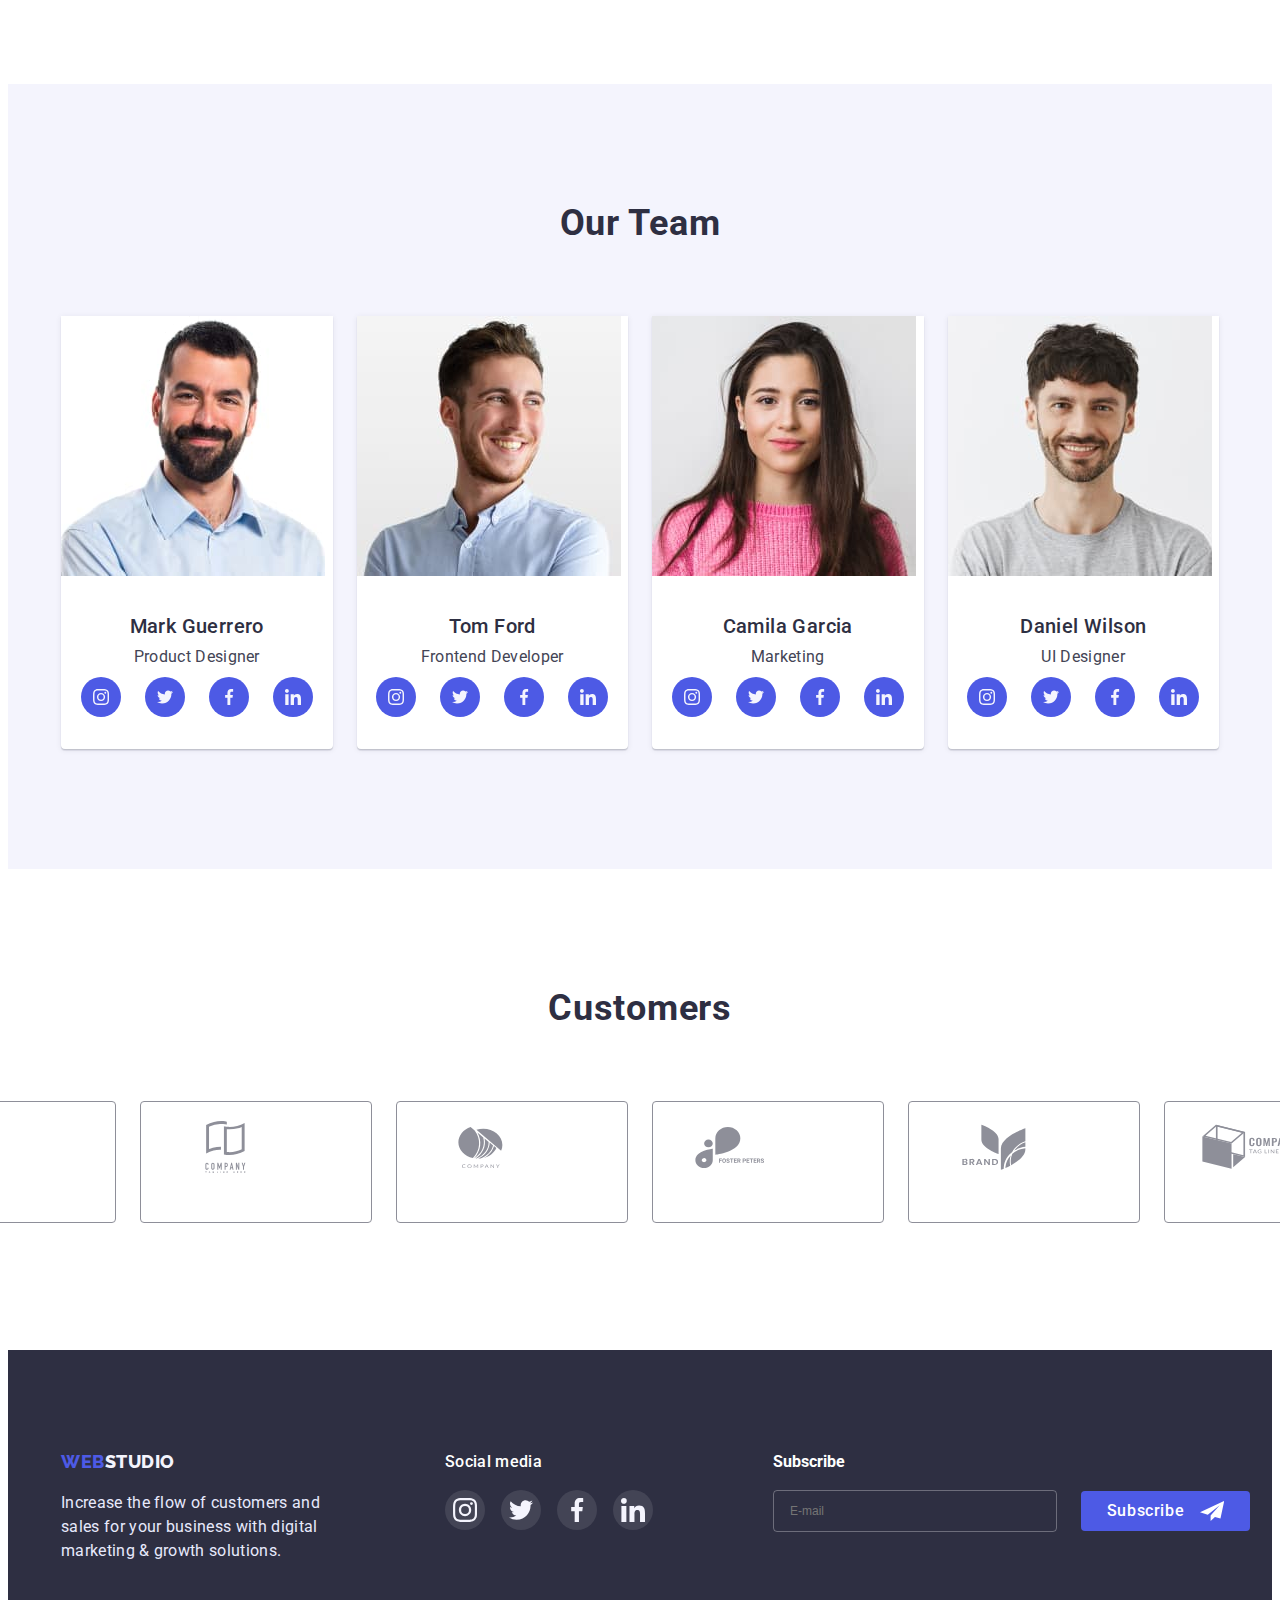
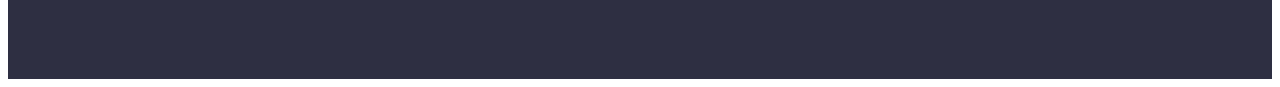
==== commit acdadaa7: "update icons svg" ====
--- a/index.html
+++ b/index.html
@@ -264,15 +264,13 @@
                         <label for="email" class="subscribe-field">
                             <input type="mail" name="email" id="email" placeholder="E-mail" class="mail-input">
                         </label>
-                        <button type="submit" class=" button-service subscribe-button">
+                        <button type="submit" class="button-service subscribe-button">
                             Subscribe
                             <svg class="subscribe-icon">
                                 <use href="./images/icons.svg#icon-subscribe"></use>
                             </svg>
-                        
                         </button>
                     </div>
-                    
                 </form>
             </div>
         </div>
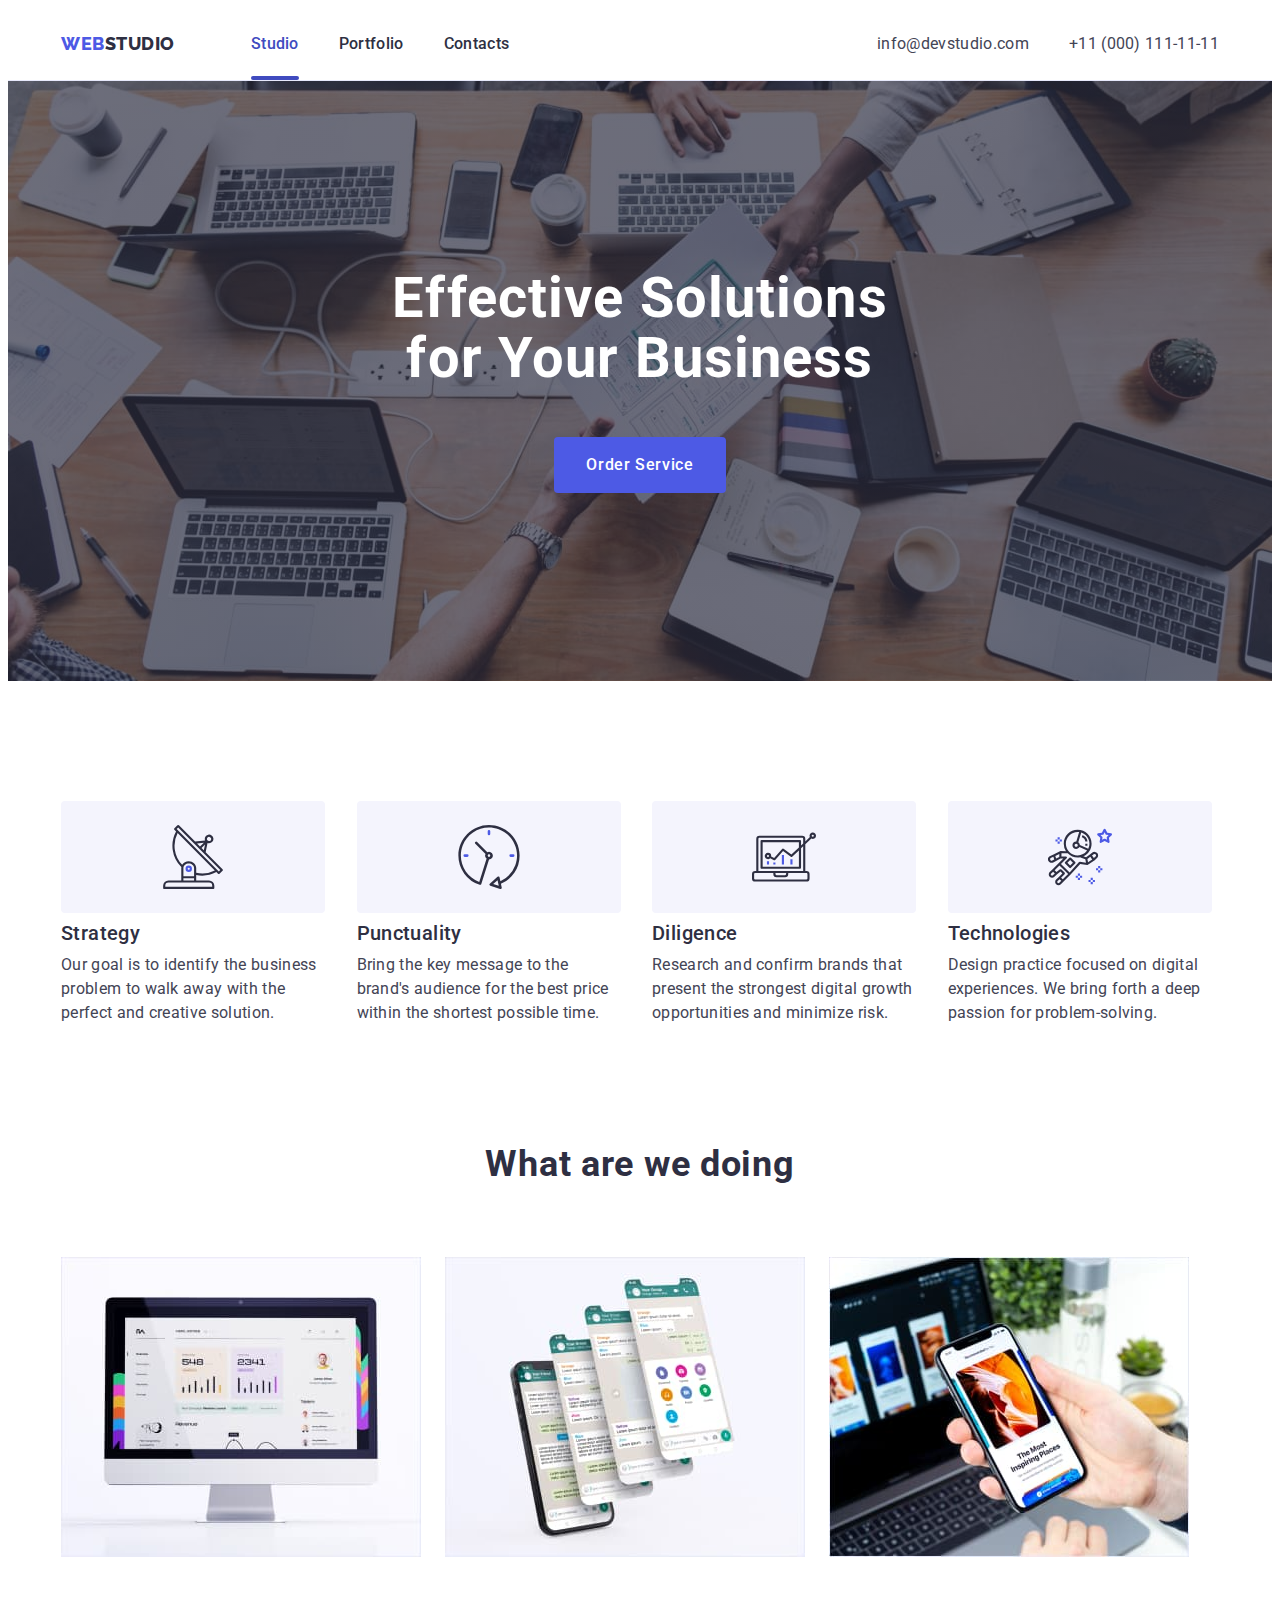
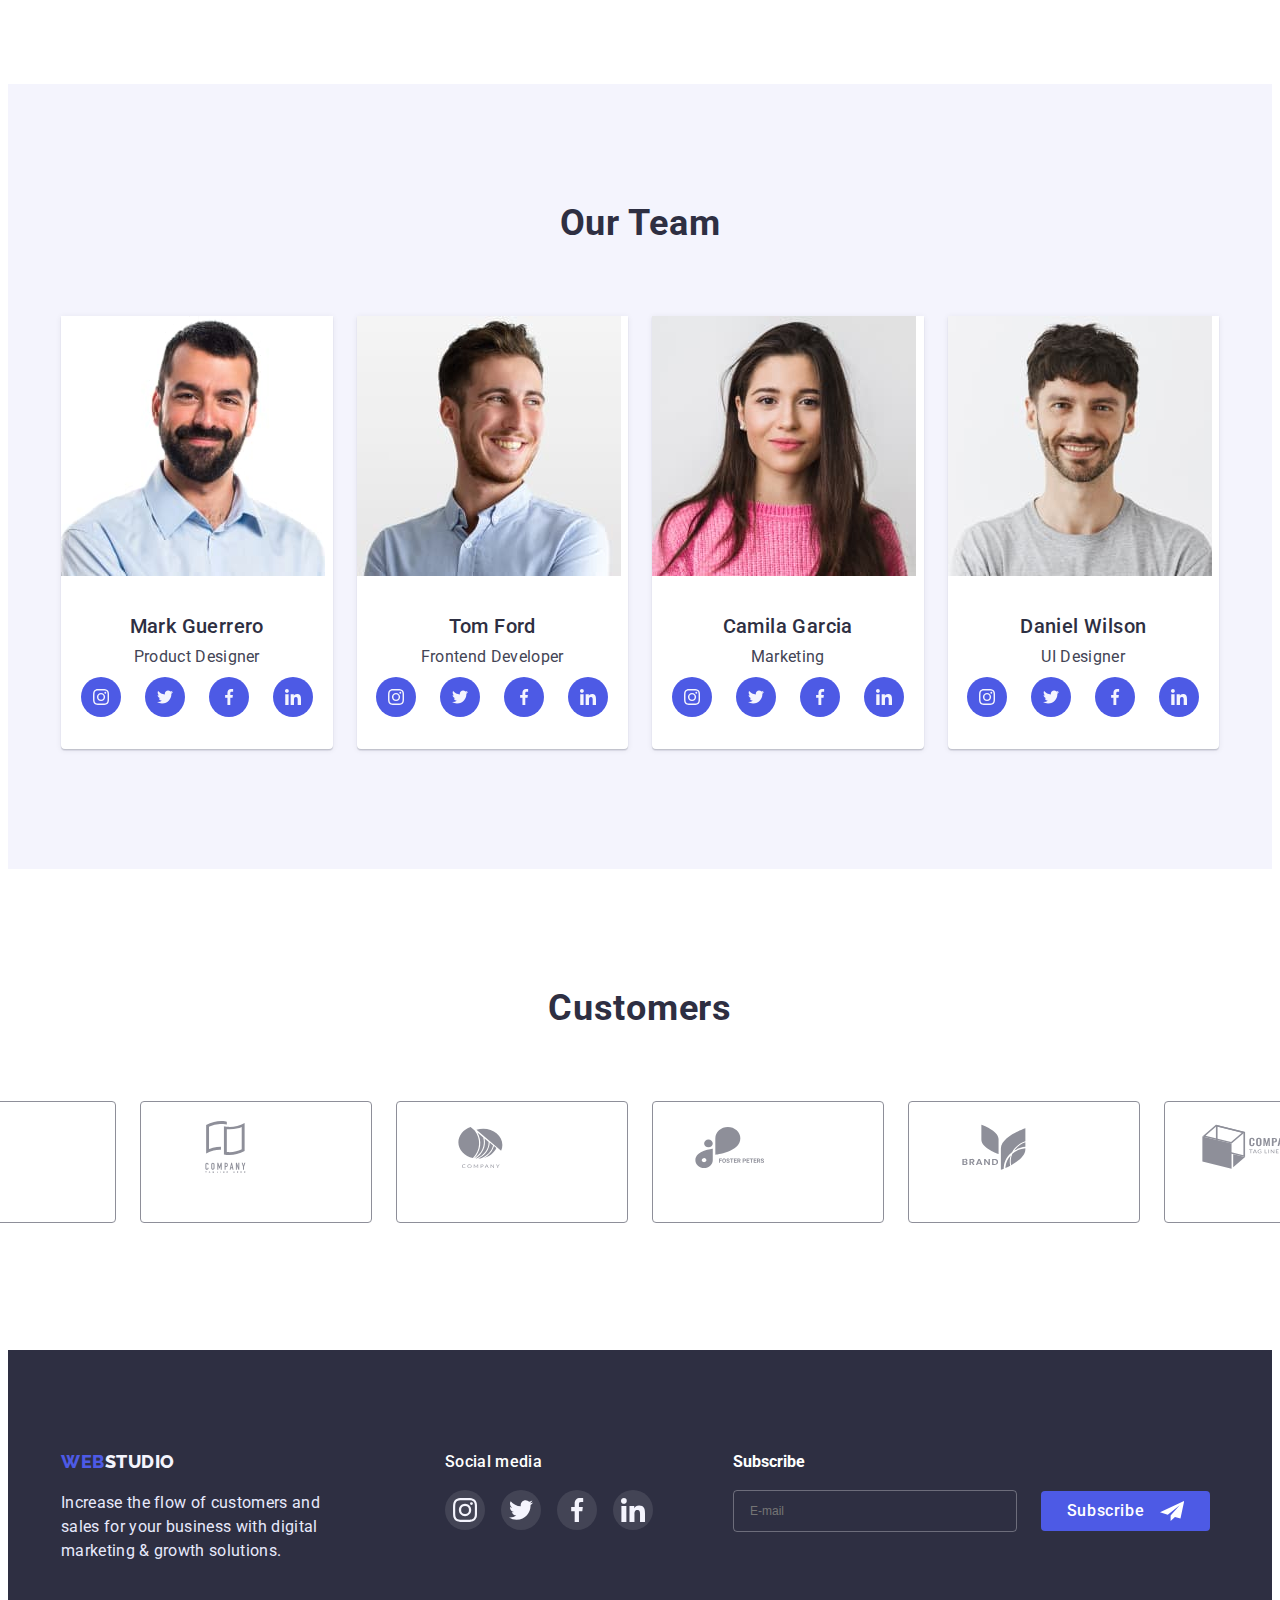
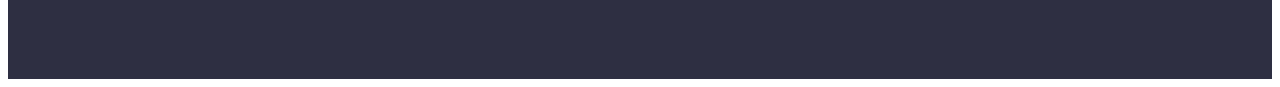
==== commit 56d7f32b: "update footer" ====
--- a/index.html
+++ b/index.html
@@ -236,7 +236,7 @@
                     <a href="./index.html" class="logo-first">WEB<span class="logo-second-f">STUDIO</a>
                     <p class="footer-p">Increase the flow of customers and sales for your business with digital marketing & growth solutions.</p> 
                 </div>
-                <div>
+                <div class="footer-social-m">
                     <h2 class="footer-social-media">Social media</h2>
                     <ul class="footer-lisst">
                         <li class="footer-item"><a class="footer-socials-link" href="#">
--- a/css/styles.css
+++ b/css/styles.css
@@ -351,7 +351,6 @@
   }
   .footer-conteiner {
     display: flex;
-    gap: 120px;
   }
   .footer-mar {
     margin-bottom: 16px;
@@ -365,6 +364,10 @@
     margin-top: 16px;
     margin-bottom: 0;
   }
+  .footer-social-m {
+    margin-right: 80px;
+    margin-left: 120px;
+  }
   .footer-social-media {
     font-family: "Roboto";
     font-style: normal;
@@ -374,6 +377,7 @@
     color: var(--clr-primary-inverted);
     letter-spacing: 0.02em;
     margin-bottom: 16px;
+    
   }
   
   .footer-lisst {
